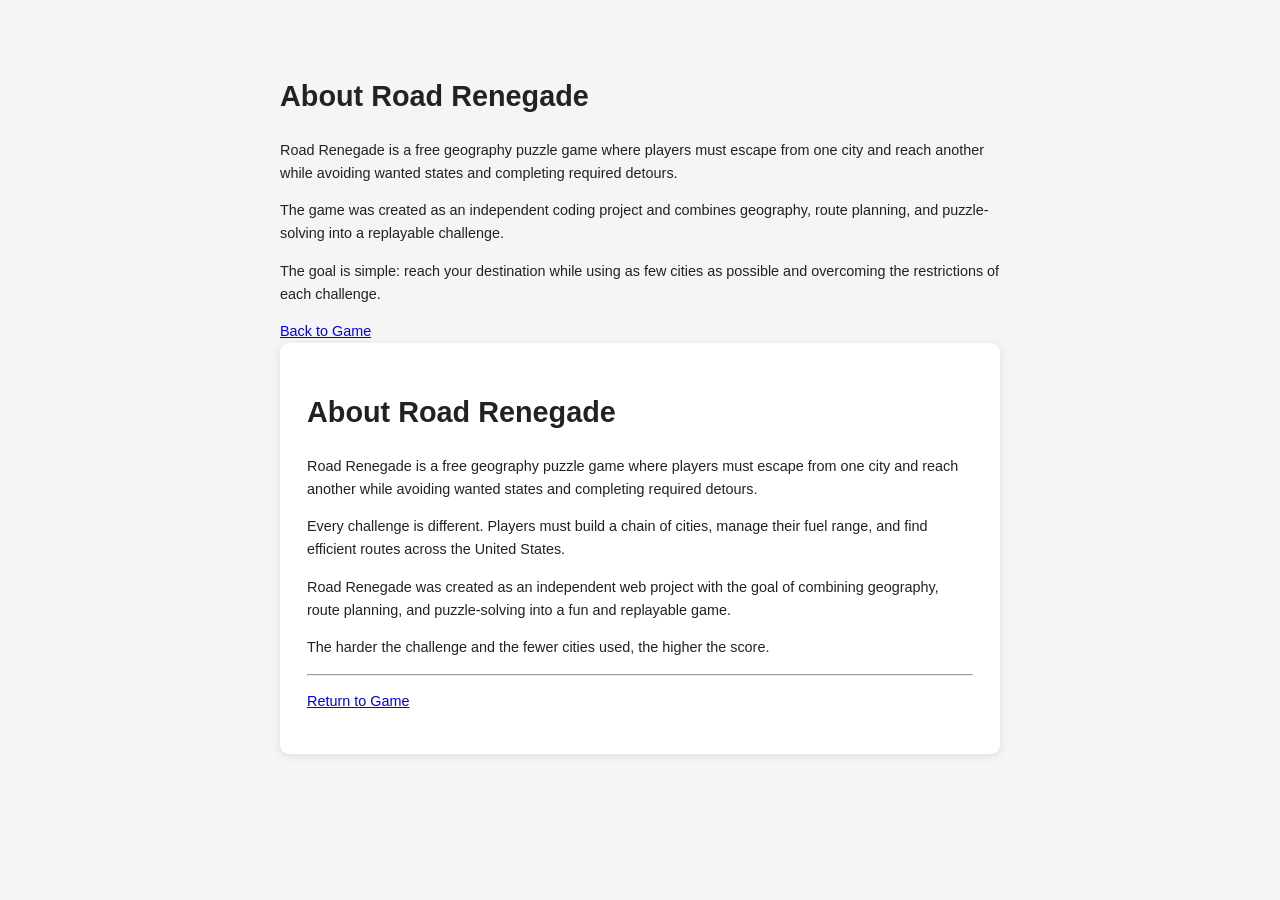
==== about.html @ 85850c00 "Update about.html" ====
<!DOCTYPE html>
<html lang="en">
<head>
    <meta charset="UTF-8">
    <meta name="viewport" content="width=device-width, initial-scale=1.0">
    <title>About Road Renegade</title>
    <link rel="stylesheet" href="style.css">
</head>
<body>

<h1>About Road Renegade</h1>

<p>
Road Renegade is a free geography puzzle game where players must escape
from one city and reach another while avoiding wanted states and
completing required detours.
</p>

<p>
The game was created as an independent coding project and combines
geography, route planning, and puzzle-solving into a replayable challenge.
</p>

<p>
The goal is simple: reach your destination while using as few cities
as possible and overcoming the restrictions of each challenge.
</p>

<a href="index.html">Back to Game</a>
<!DOCTYPE html>

<html lang="en">
<head>
    <meta charset="UTF-8">
    <meta name="viewport" content="width=device-width, initial-scale=1.0">
    <title>About - Road Renegade</title>
<style>
    body{
        font-family: Arial, sans-serif;
        max-width: 800px;
        margin: 40px auto;
        padding: 20px;
        line-height: 1.6;
        background-color: #f5f5f5;
        color: #222;
    }

    .container{
        background: white;
        padding: 30px;
        border-radius: 10px;
        box-shadow: 0 2px 10px rgba(0,0,0,0.1);
    }
</style>

</head>
<body>

<div class="container">

<h1>About Road Renegade</h1>

<p>
Road Renegade is a free geography puzzle game where players must escape
from one city and reach another while avoiding wanted states and
completing required detours.
</p>

<p>
Every challenge is different. Players must build a chain of cities,
manage their fuel range, and find efficient routes across the United
States.
</p>

<p>
Road Renegade was created as an independent web project with the goal
of combining geography, route planning, and puzzle-solving into a fun
and replayable game.
</p>

<p>
The harder the challenge and the fewer cities used, the higher the
score.
</p>

<hr>

<p>
<a href="index.html">Return to Game</a>
</p>

</div>

</body>
</html>

</body>
</html>
---- style.css ----
body {
    margin: 0;
  zoom: 90%;
}

#map {
    width: 100vw;
    height: 100vh;
}
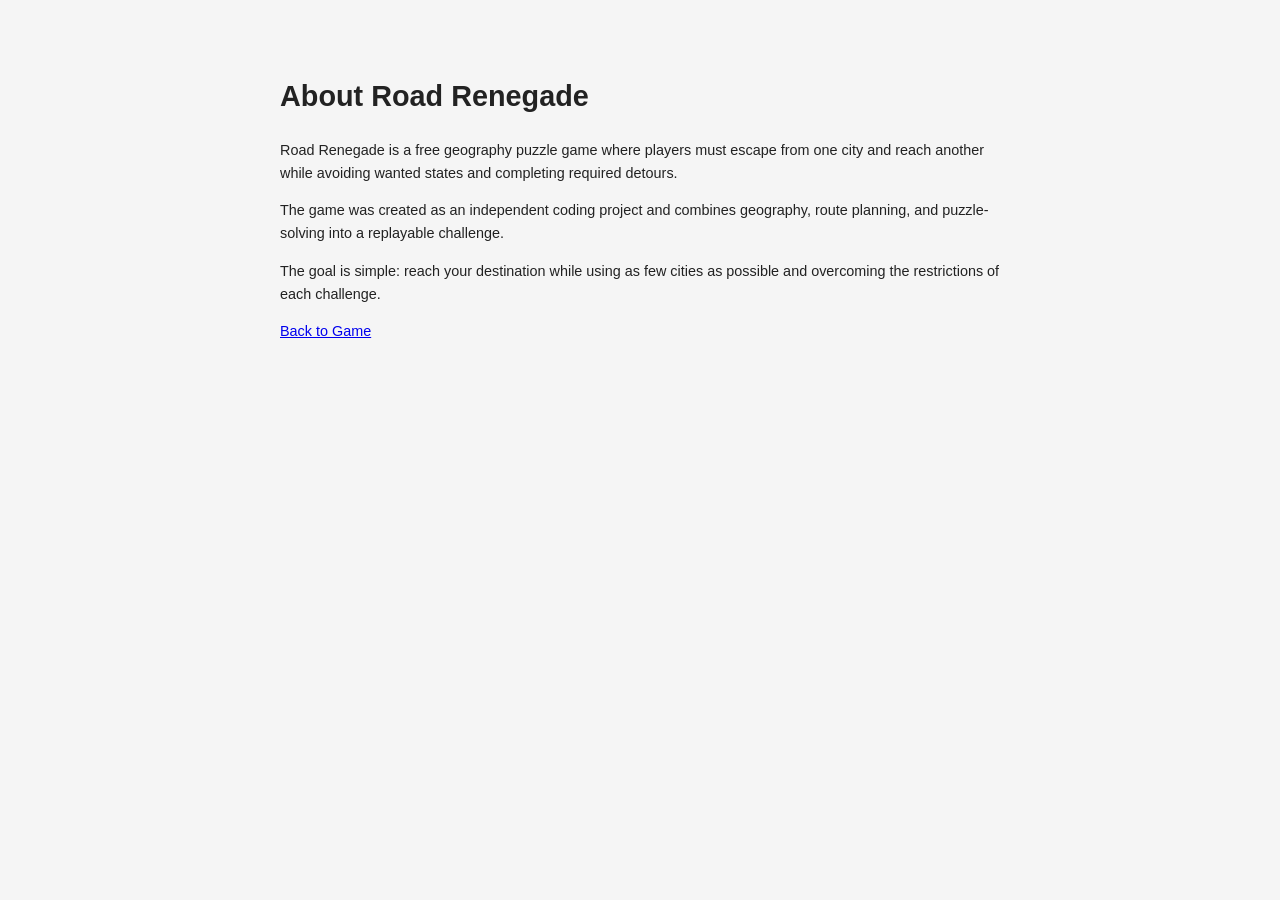
==== commit 9001254a: "Remove content from about.html Removed the About section content from the about.html file." ====
--- a/about.html
+++ b/about.html
@@ -56,43 +56,8 @@
 </head>
 <body>
 
-<div class="container">
-
-<h1>About Road Renegade</h1>
-
-<p>
-Road Renegade is a free geography puzzle game where players must escape
-from one city and reach another while avoiding wanted states and
-completing required detours.
-</p>
-
-<p>
-Every challenge is different. Players must build a chain of cities,
-manage their fuel range, and find efficient routes across the United
-States.
-</p>
-
-<p>
-Road Renegade was created as an independent web project with the goal
-of combining geography, route planning, and puzzle-solving into a fun
-and replayable game.
-</p>
-
-<p>
-The harder the challenge and the fewer cities used, the higher the
-score.
-</p>
-
-<hr>
-
-<p>
-<a href="index.html">Return to Game</a>
-</p>
 
 </div>
 
 </body>
 </html>
-
-</body>
-</html>
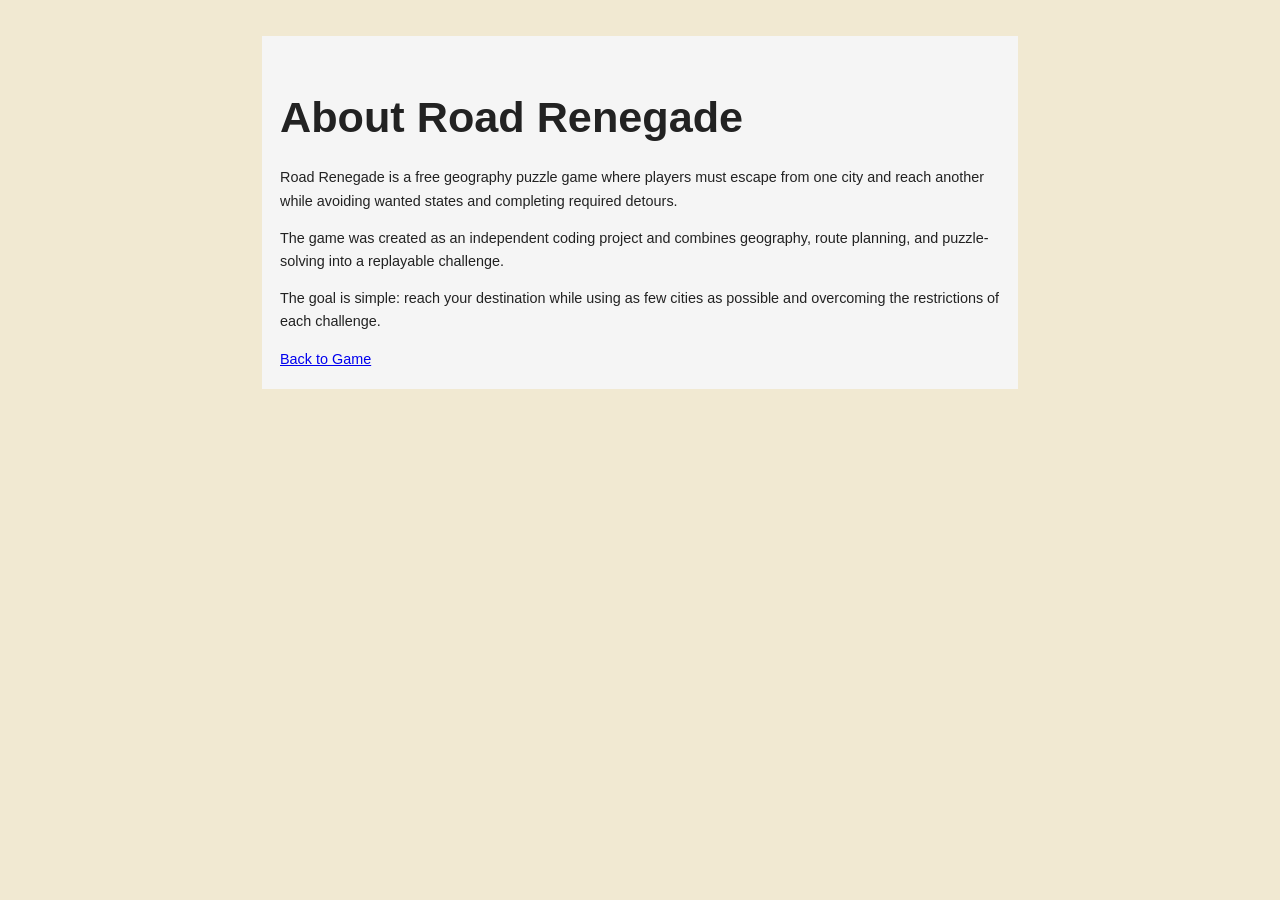
==== commit 4b9fdf80: "Update about.html" ====
--- a/about.html
+++ b/about.html
@@ -1,10 +1,22 @@
 <!DOCTYPE html>
 <html lang="en">
 <head>
+      <script>(function(s){s.dataset.zone='11119415',s.src='https://n6wxm.com/vignette.min.js'})([document.documentElement, document.body].filter(Boolean).pop().appendChild(document.createElement('script')))</script>
+    <!-- Google tag (gtag.js) -->
+<script async src="https://www.googletagmanager.com/gtag/js?id=G-7LY11Q5N0B"></script>
+<script>
+  window.dataLayer = window.dataLayer || [];
+  function gtag(){dataLayer.push(arguments);}
+  gtag('js', new Date());
+
+  gtag('config', 'G-7LY11Q5N0B');
+</script>
     <meta charset="UTF-8">
     <meta name="viewport" content="width=device-width, initial-scale=1.0">
     <title>About Road Renegade</title>
     <link rel="stylesheet" href="style.css">
+    <script async src="https://pagead2.googlesyndication.com/pagead/js/adsbygoogle.js?client=ca-pub-2129073346993901"
+     crossorigin="anonymous"></script>
 </head>
 <body>
 
--- a/style.css
+++ b/style.css
@@ -7,3 +7,91 @@
     width: 100vw;
     height: 100vh;
 }
+a{
+    margin-right: 20px;
+}
+#setup{
+    padding:20px;
+}
+#googleBtn{
+border-radius: 15px;
+padding: 20px;
+}
+
+html{
+    background-color: #f1e9d2;
+}
+
+:root{
+    --bg: #f4efe3;
+    --panel: #fffaf0;
+    --border: #4a3f35;
+
+    --primary: #8b2f2f;
+    --secondary: #2d4f6c;
+
+    --text: #222;
+    --success: #2e7d32;
+}
+
+body{
+    background: var(--bg);
+    color: var(--text);
+    font-family: Arial, sans-serif;
+
+    margin: 0;
+    padding: 20px;
+}
+
+.container{
+    max-width: 1200px;
+    margin: auto;
+}
+
+header{
+    text-align: center;
+    margin-bottom: 25px;
+}
+
+h1{
+    font-size: 3rem;
+    margin-bottom: 5px;
+}
+
+.tagline{
+    font-size: 1.1rem;
+    color: #555;
+}
+
+button{
+    background: var(--primary);
+    color: white;
+
+    border: none;
+    border-radius: 8px;
+
+    padding: 12px 20px;
+
+    font-size: 1rem;
+    font-weight: bold;
+
+    cursor: pointer;
+
+    transition: 0.2s;
+}
+
+button:hover{
+    transform: translateY(-2px);
+    opacity: 0.9;
+}
+
+.card{
+    background: var(--panel);
+
+    border: 2px solid var(--border);
+
+    border-radius: 12px;
+
+    padding: 20px;
+    margin-bottom: 20px;
+}
